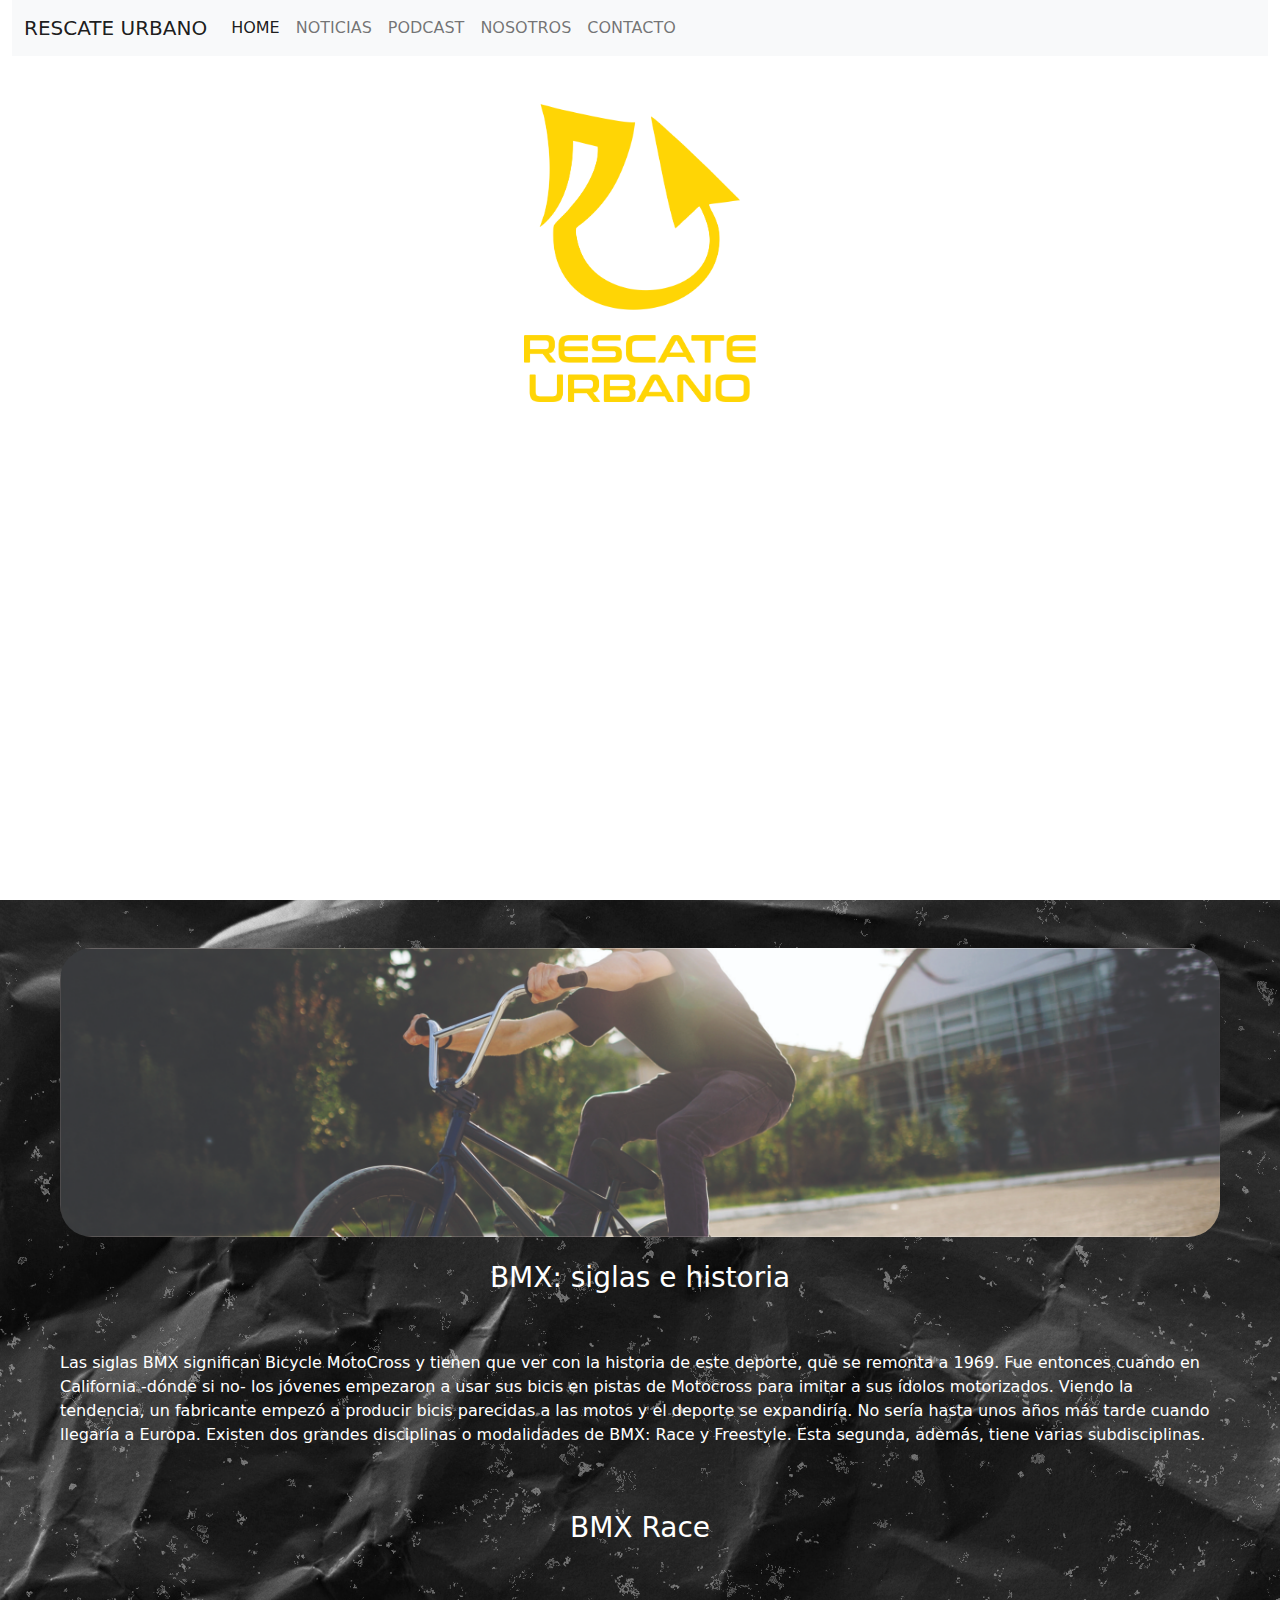
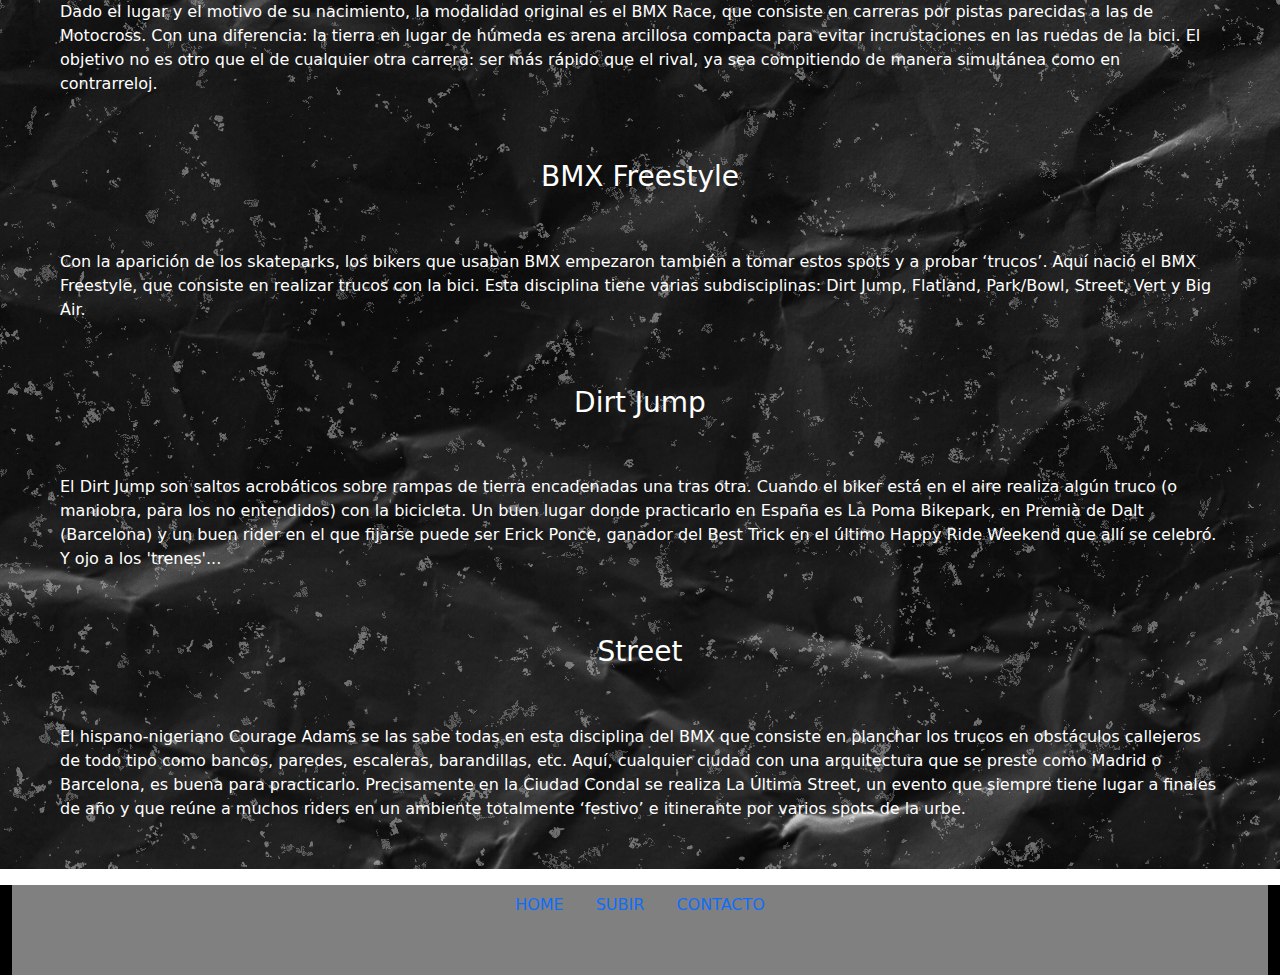
==== paginas/bikers.html @ bb86ea08 "nuevo proyecto bootstrap ivanissevich" ====
<!DOCTYPE html>
<html lang="en">
<head>
    <meta charset="UTF-8">
    <meta http-equiv="X-UA-Compatible" content="IE=edge">
    <meta name="viewport" content="width=device-width, initial-scale=1.0">
    <link rel="stylesheet" href="../cssgrid/bootstrap.min.css"> 
    <link rel="stylesheet" href="../cssgrid/style.css">
    <title>RESCATE URBANO</title>
</head>
<body>
    

    <header class="container-fluid header">

        <nav class="navbar navbar-expand-lg bg-light" id="nav">
            <div class="container-fluid">
              <a class="navbar-brand" href="#">RESCATE URBANO</a>
              <button class="navbar-toggler" type="button" data-bs-toggle="collapse" data-bs-target="#navbarNavAltMarkup" aria-controls="navbarNavAltMarkup" aria-expanded="false" aria-label="Toggle navigation">
                <span class="navbar-toggler-icon"></span>
              </button>
              <div class="collapse navbar-collapse" id="navbarNavAltMarkup">
                <div class="navbar-nav">
                    <a class="nav-link active" aria-current="page" href="../index.html">HOME</a>
                    <a class="nav-link" href="./noticias.html">NOTICIAS</a>
                    <a class="nav-link" href="./paginas/podcast.html">PODCAST</a>
                    <a class="nav-link" href="./paginas/nosotros.html">NOSOTROS</a>
                    <a class="nav-link" href="./paginas/contacto.html">CONTACTO</a>
                  </div>
              </div>
            </div>
          </nav>

          <section class="row">

            <div class="col 12 m-5">
                <img src="../imagenes/LOGO RESCATE URBANO.png" class="rounded mx-auto d-block w-200"alt="logo rescate urbano">
            </div>

          </section>

    </header>

    <main class="container-fluid main">

       <section class="row">
        <div class="col 12 m-5 mb-4 rounded">
            <img src="../imagenes/rider bmx 2.jpg" alt="" class="w-100 rounded-5">
        </div>
       </section>

       <div>
           <h3 class="text-center">BMX: siglas e historia</h3>
       </div>

       <p class="p-5">Las siglas BMX significan Bicycle MotoCross y tienen que ver con la historia de este deporte, que se remonta a 1969. Fue entonces cuando en California -dónde si no- los jóvenes empezaron a usar sus bicis en pistas de Motocross para imitar a sus ídolos motorizados. Viendo la tendencia, un fabricante empezó a producir bicis parecidas a las motos y el deporte se expandiría. No sería hasta unos años más tarde cuando llegaría a Europa.
        Existen dos grandes disciplinas o modalidades de BMX: Race y Freestyle. Esta segunda, además, tiene varias subdisciplinas.</p>

        <div>
            <h3 class="text-center">BMX Race</h3>
        </div>
 
        <p class="p-5">Dado el lugar y el motivo de su nacimiento, la modalidad original es el BMX Race, que consiste en carreras por pistas parecidas a las de Motocross. Con una diferencia: la tierra en lugar de húmeda es arena arcillosa compacta para evitar incrustaciones en las ruedas de la bici. El objetivo no es otro que el de cualquier otra carrera: ser más rápido que el rival, ya sea compitiendo de manera simultánea como en contrarreloj.</p>

        <div>
            <h3 class="text-center">BMX Freestyle</h3>
        </div>
 
        <p class="p-5">Con la aparición de los skateparks, los bikers que usaban BMX empezaron también a tomar estos spots y a probar ‘trucos’. Aquí nació el BMX Freestyle, que consiste en realizar trucos con la bici. Esta disciplina tiene varias subdisciplinas: Dirt Jump, Flatland, Park/Bowl, Street, Vert y Big Air.</p>

        <div>
            <h3 class="text-center">Dirt Jump</h3>
        </div>
 
        <p class="p-5">El Dirt Jump son saltos acrobáticos sobre rampas de tierra encadenadas una tras otra. Cuando el biker está en el aire realiza algún truco (o maniobra, para los no entendidos) con la bicicleta. Un buen lugar donde practicarlo en España es La Poma Bikepark, en Premià de Dalt (Barcelona) y un buen rider en el que fijarse puede ser Erick Ponce, ganador del Best Trick en el último Happy Ride Weekend que allí se celebró. Y ojo a los 'trenes'...</p>

        <div>
            <h3 class="text-center">Street</h3>
        </div>
 
        <p class="p-5">El hispano-nigeriano Courage Adams se las sabe todas en esta disciplina del BMX que consiste en planchar los trucos en obstáculos callejeros de todo tipo como bancos, paredes, escaleras, barandillas, etc. Aquí, cualquier ciudad con una arquitectura que se preste como Madrid o Barcelona, es buena para practicarlo. Precisamente en la Ciudad Condal se realiza La Última Street, un evento que siempre tiene lugar a finales de año y que reúne a muchos riders en un ambiente totalmente ‘festivo’ e itinerante por varios spots de la urbe.</p>

    </main> 

    <footer class="container-fluid footer">

        <ul class="nav justify-content-center">
            <li class="nav-item">
              <a class="nav-link active" aria-current="page" href="../index.html">HOME</a>
            </li>
            <li class="nav-item">
              <a class="nav-link" href="./bikers.html#nav">SUBIR</a>
            </li>
            <li class="nav-item">
                <a class="nav-link" href="./contacto.html">CONTACTO</a>
            </li>
          </ul>

    </footer>
    
    <script src="./js/bootstrap.js"></script>

</body>
---- cssgrid/style.css ----
*{
    margin: 0;
    padding: 0;
    box-sizing: border-box;
}

.header {
    background-image: url(../imagenes/black-room.jpg);
    height:100vh;
}

header div h1 {
    color: white;
    font-size: 3rem;
}


.nav {
    background-color: gray;
    height: 10vh;
}

.main {
    background-image: url(../imagenes/papel\ textura.jpg);
    height: 100%;
}

main div h2 {
    color: white;
}

main div h3 {
    color: white;
}

main p {
    color: white;
}

section div img {
    width: 20%;
    height: auto;
}

.footer {
    background-color: black;
    height: 10vh;
}
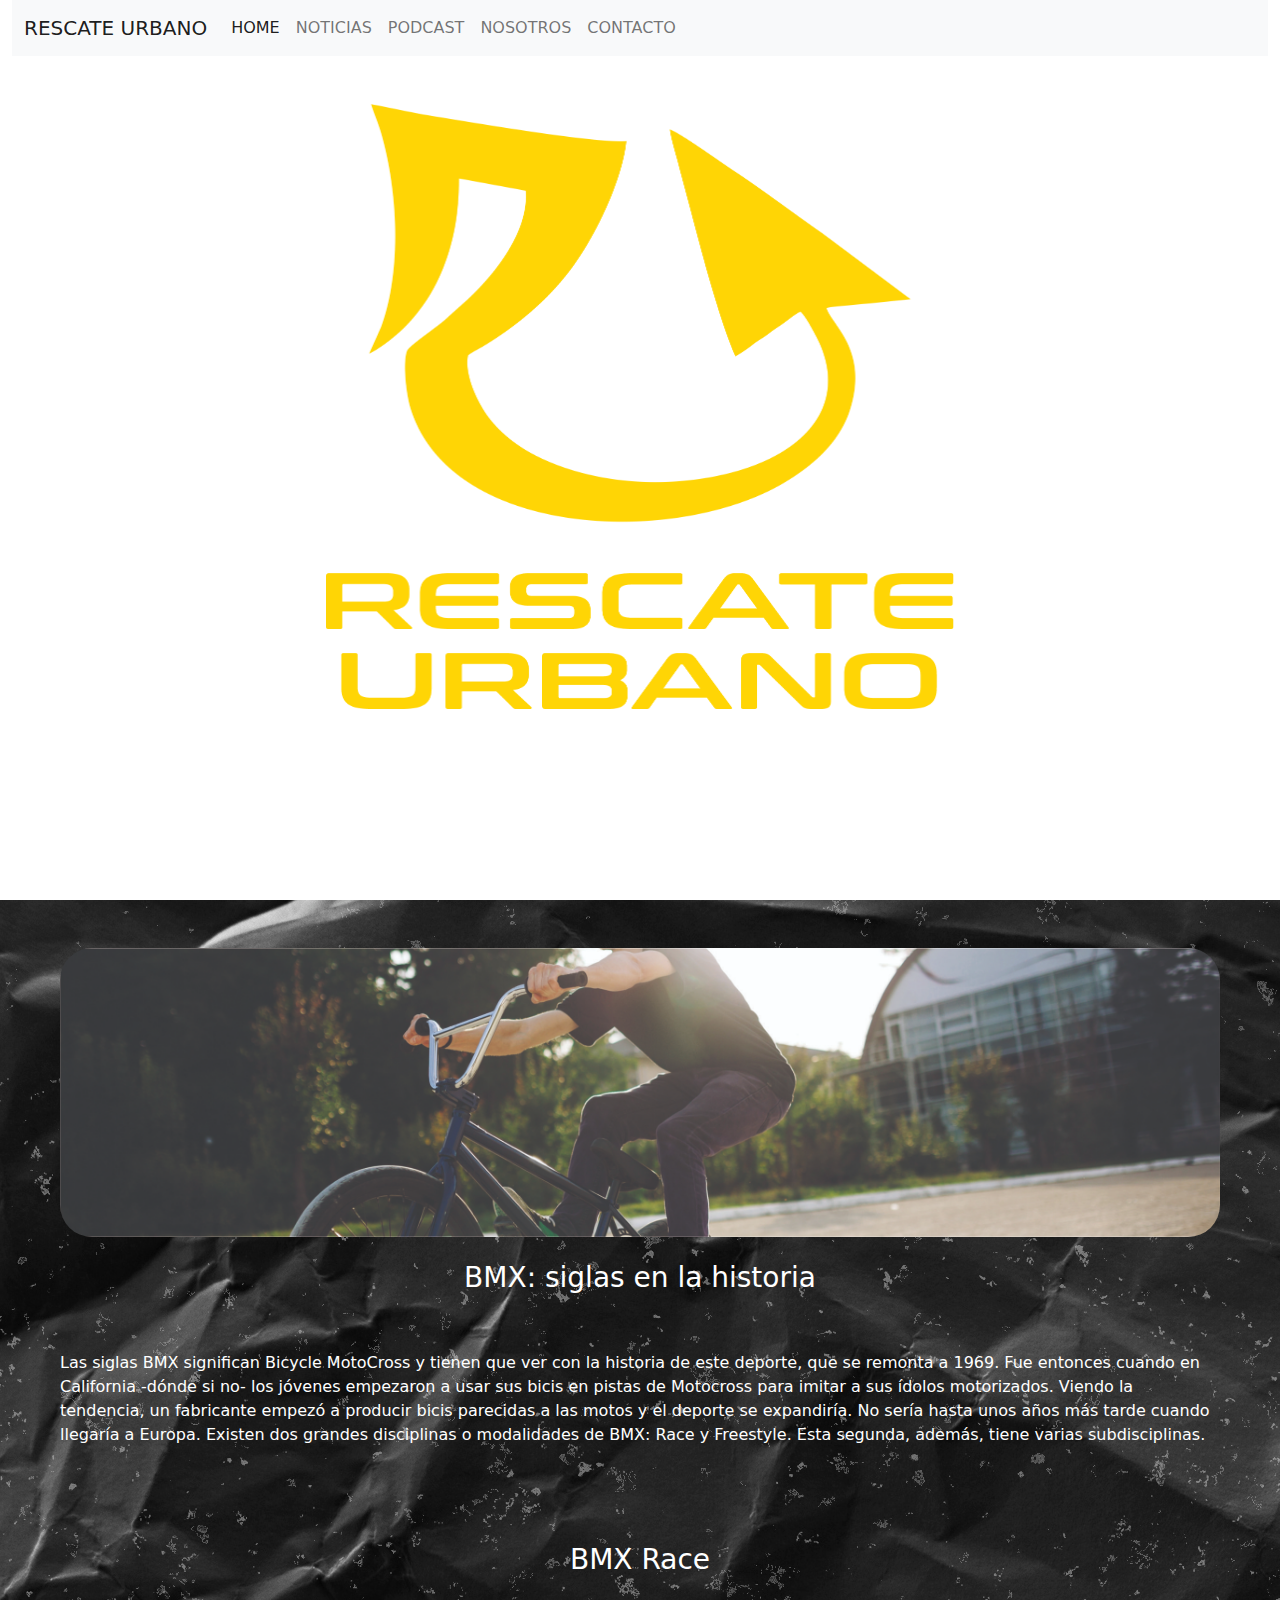
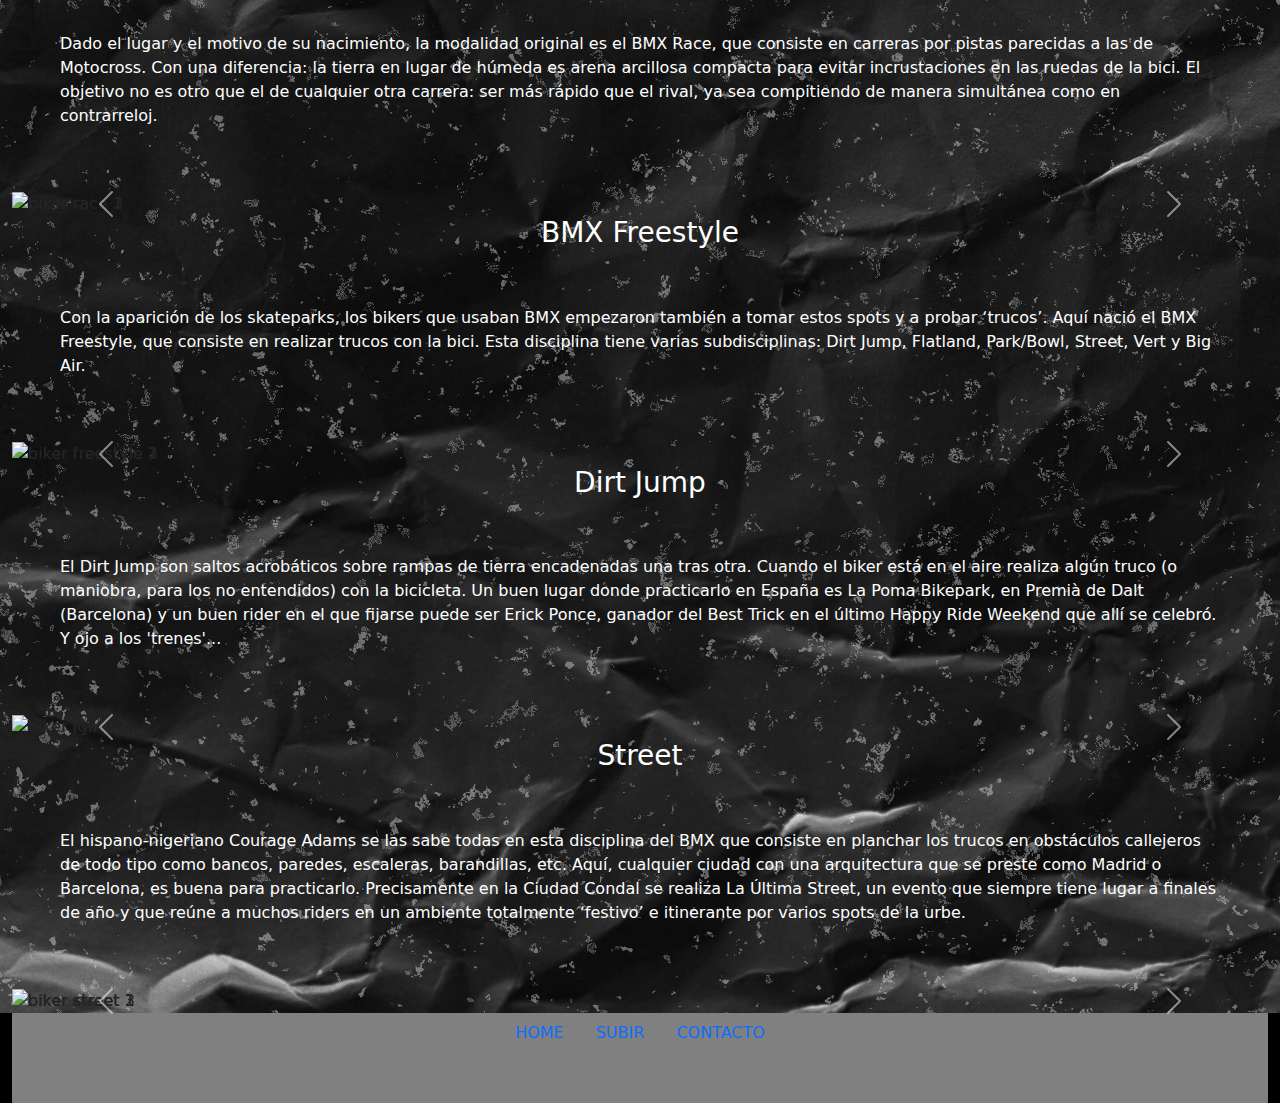
==== commit 99bde449: "realice cambios generales en mi proyecto" ====
--- a/paginas/bikers.html
+++ b/paginas/bikers.html
@@ -33,8 +33,8 @@
 
           <section class="row">
 
-            <div class="col 12 m-5">
-                <img src="../imagenes/LOGO RESCATE URBANO.png" class="rounded mx-auto d-block w-200"alt="logo rescate urbano">
+            <div class="col 12 d-flex justify-content-center mt-5">
+              <img src="../imagenes/LOGO RESCATE URBANO.png" alt="biker" class="w-50 h-75 rounded-5">
             </div>
 
           </section>
@@ -50,17 +50,40 @@
        </section>
 
        <div>
-           <h3 class="text-center">BMX: siglas e historia</h3>
+           <h3 class="text-center">BMX: siglas en la historia</h3>
        </div>
 
        <p class="p-5">Las siglas BMX significan Bicycle MotoCross y tienen que ver con la historia de este deporte, que se remonta a 1969. Fue entonces cuando en California -dónde si no- los jóvenes empezaron a usar sus bicis en pistas de Motocross para imitar a sus ídolos motorizados. Viendo la tendencia, un fabricante empezó a producir bicis parecidas a las motos y el deporte se expandiría. No sería hasta unos años más tarde cuando llegaría a Europa.
         Existen dos grandes disciplinas o modalidades de BMX: Race y Freestyle. Esta segunda, además, tiene varias subdisciplinas.</p>
 
-        <div>
+        <div class="mt-5">
             <h3 class="text-center">BMX Race</h3>
         </div>
  
         <p class="p-5">Dado el lugar y el motivo de su nacimiento, la modalidad original es el BMX Race, que consiste en carreras por pistas parecidas a las de Motocross. Con una diferencia: la tierra en lugar de húmeda es arena arcillosa compacta para evitar incrustaciones en las ruedas de la bici. El objetivo no es otro que el de cualquier otra carrera: ser más rápido que el rival, ya sea compitiendo de manera simultánea como en contrarreloj.</p>
+
+        
+        <div id="carouselExampleControls" class="carousel slide" data-bs-ride="carousel">
+          <div class="carousel-inner">
+            <div class="carousel-item active">
+              <img src="../imagenes/bmx-racing-1.jpg" class="d-block w-100" alt="biker race 1">
+            </div>
+            <div class="carousel-item active">
+              <img src="../imagenes/bmx-racing-2.jpg" class="d-block w-100" alt="biker race 2">
+            </div>
+            <div class="carousel-item active">
+              <img src="../imagenes/bmx-racing-3.jpg" class="d-block w-100 h-100" alt="biker race 3">
+            </div>
+          </div>
+          <button class="carousel-control-prev" type="button" data-bs-target="#carouselExampleControls" data-bs-slide="prev">
+            <span class="carousel-control-prev-icon" aria-hidden="true"></span>
+            <span class="visually-hidden">Previous</span>
+          </button>
+          <button class="carousel-control-next" type="button" data-bs-target="#carouselExampleControls" data-bs-slide="next">
+            <span class="carousel-control-next-icon" aria-hidden="true"></span>
+            <span class="visually-hidden">Next</span>
+          </button>
+        </div>
 
         <div>
             <h3 class="text-center">BMX Freestyle</h3>
@@ -68,17 +91,83 @@
  
         <p class="p-5">Con la aparición de los skateparks, los bikers que usaban BMX empezaron también a tomar estos spots y a probar ‘trucos’. Aquí nació el BMX Freestyle, que consiste en realizar trucos con la bici. Esta disciplina tiene varias subdisciplinas: Dirt Jump, Flatland, Park/Bowl, Street, Vert y Big Air.</p>
 
+        <div id="carouselExampleControls" class="carousel slide" data-bs-ride="carousel">
+          <div class="carousel-inner">
+            <div class="carousel-item active">
+              <img src="../imagenes/bmx freestyle 1.jpg" class="d-block w-100" alt="biker freestyle 1">
+            </div>
+            <div class="carousel-item active">
+              <img src="../imagenes/bmx freestyle 2.jpg" class="d-block w-100" alt="biker freestyle 2">
+            </div>
+            <div class="carousel-item active">
+              <img src="../imagenes/bmx freestyle 3.jpg" class="d-block w-100" alt="biker freestyle 3">
+            </div>
+          </div>
+          <button class="carousel-control-prev" type="button" data-bs-target="#carouselExampleControls" data-bs-slide="prev">
+            <span class="carousel-control-prev-icon" aria-hidden="true"></span>
+            <span class="visually-hidden">Previous</span>
+          </button>
+          <button class="carousel-control-next" type="button" data-bs-target="#carouselExampleControls" data-bs-slide="next">
+            <span class="carousel-control-next-icon" aria-hidden="true"></span>
+            <span class="visually-hidden">Next</span>
+          </button>
+        </div>
+
         <div>
             <h3 class="text-center">Dirt Jump</h3>
         </div>
  
         <p class="p-5">El Dirt Jump son saltos acrobáticos sobre rampas de tierra encadenadas una tras otra. Cuando el biker está en el aire realiza algún truco (o maniobra, para los no entendidos) con la bicicleta. Un buen lugar donde practicarlo en España es La Poma Bikepark, en Premià de Dalt (Barcelona) y un buen rider en el que fijarse puede ser Erick Ponce, ganador del Best Trick en el último Happy Ride Weekend que allí se celebró. Y ojo a los 'trenes'...</p>
 
+        <div id="carouselExampleControls" class="carousel slide" data-bs-ride="carousel">
+          <div class="carousel-inner">
+            <div class="carousel-item active">
+              <img src="../imagenes/dirt jump 1.jpg" class="d-block w-100" alt="biker jump 1">
+            </div>
+            <div class="carousel-item active">
+              <img src="../imagenes/dirt jump 2.jpg" class="d-block w-100" alt="biker jump 2">
+            </div>
+            <div class="carousel-item active">
+              <img src="../imagenes/dirt jump 3.jpg" class="d-block w-100" alt="biker jump 3">
+            </div>
+          </div>
+          <button class="carousel-control-prev" type="button" data-bs-target="#carouselExampleControls" data-bs-slide="prev">
+            <span class="carousel-control-prev-icon" aria-hidden="true"></span>
+            <span class="visually-hidden">Previous</span>
+          </button>
+          <button class="carousel-control-next" type="button" data-bs-target="#carouselExampleControls" data-bs-slide="next">
+            <span class="carousel-control-next-icon" aria-hidden="true"></span>
+            <span class="visually-hidden">Next</span>
+          </button>
+        </div>
+
         <div>
             <h3 class="text-center">Street</h3>
         </div>
  
         <p class="p-5">El hispano-nigeriano Courage Adams se las sabe todas en esta disciplina del BMX que consiste en planchar los trucos en obstáculos callejeros de todo tipo como bancos, paredes, escaleras, barandillas, etc. Aquí, cualquier ciudad con una arquitectura que se preste como Madrid o Barcelona, es buena para practicarlo. Precisamente en la Ciudad Condal se realiza La Última Street, un evento que siempre tiene lugar a finales de año y que reúne a muchos riders en un ambiente totalmente ‘festivo’ e itinerante por varios spots de la urbe.</p>
+
+        <div id="carouselExampleControls" class="carousel slide" data-bs-ride="carousel">
+          <div class="carousel-inner">
+            <div class="carousel-item active">
+              <img src="../imagenes/bmx street 1.jpg" class="d-block w-100" alt="biker street 1">
+            </div>
+            <div class="carousel-item active">
+              <img src="../imagenes/bmx street 2.jpg" class="d-block w-100" alt="biker street 2">
+            </div>
+            <div class="carousel-item active">
+              <img src="../imagenes/bmx street 3.jpg" class="d-block w-100" alt="biker street 3">
+            </div>
+          </div>
+          <button class="carousel-control-prev" type="button" data-bs-target="#carouselExampleControls" data-bs-slide="prev">
+            <span class="carousel-control-prev-icon" aria-hidden="true"></span>
+            <span class="visually-hidden">Previous</span>
+          </button>
+          <button class="carousel-control-next" type="button" data-bs-target="#carouselExampleControls" data-bs-slide="next">
+            <span class="carousel-control-next-icon" aria-hidden="true"></span>
+            <span class="visually-hidden">Next</span>
+          </button>
+        </div>
 
     </main> 
 
@@ -98,6 +187,6 @@
 
     </footer>
     
-    <script src="./js/bootstrap.js"></script>
+    <script src="../js/bootstrap.js"></script>
 
 </body>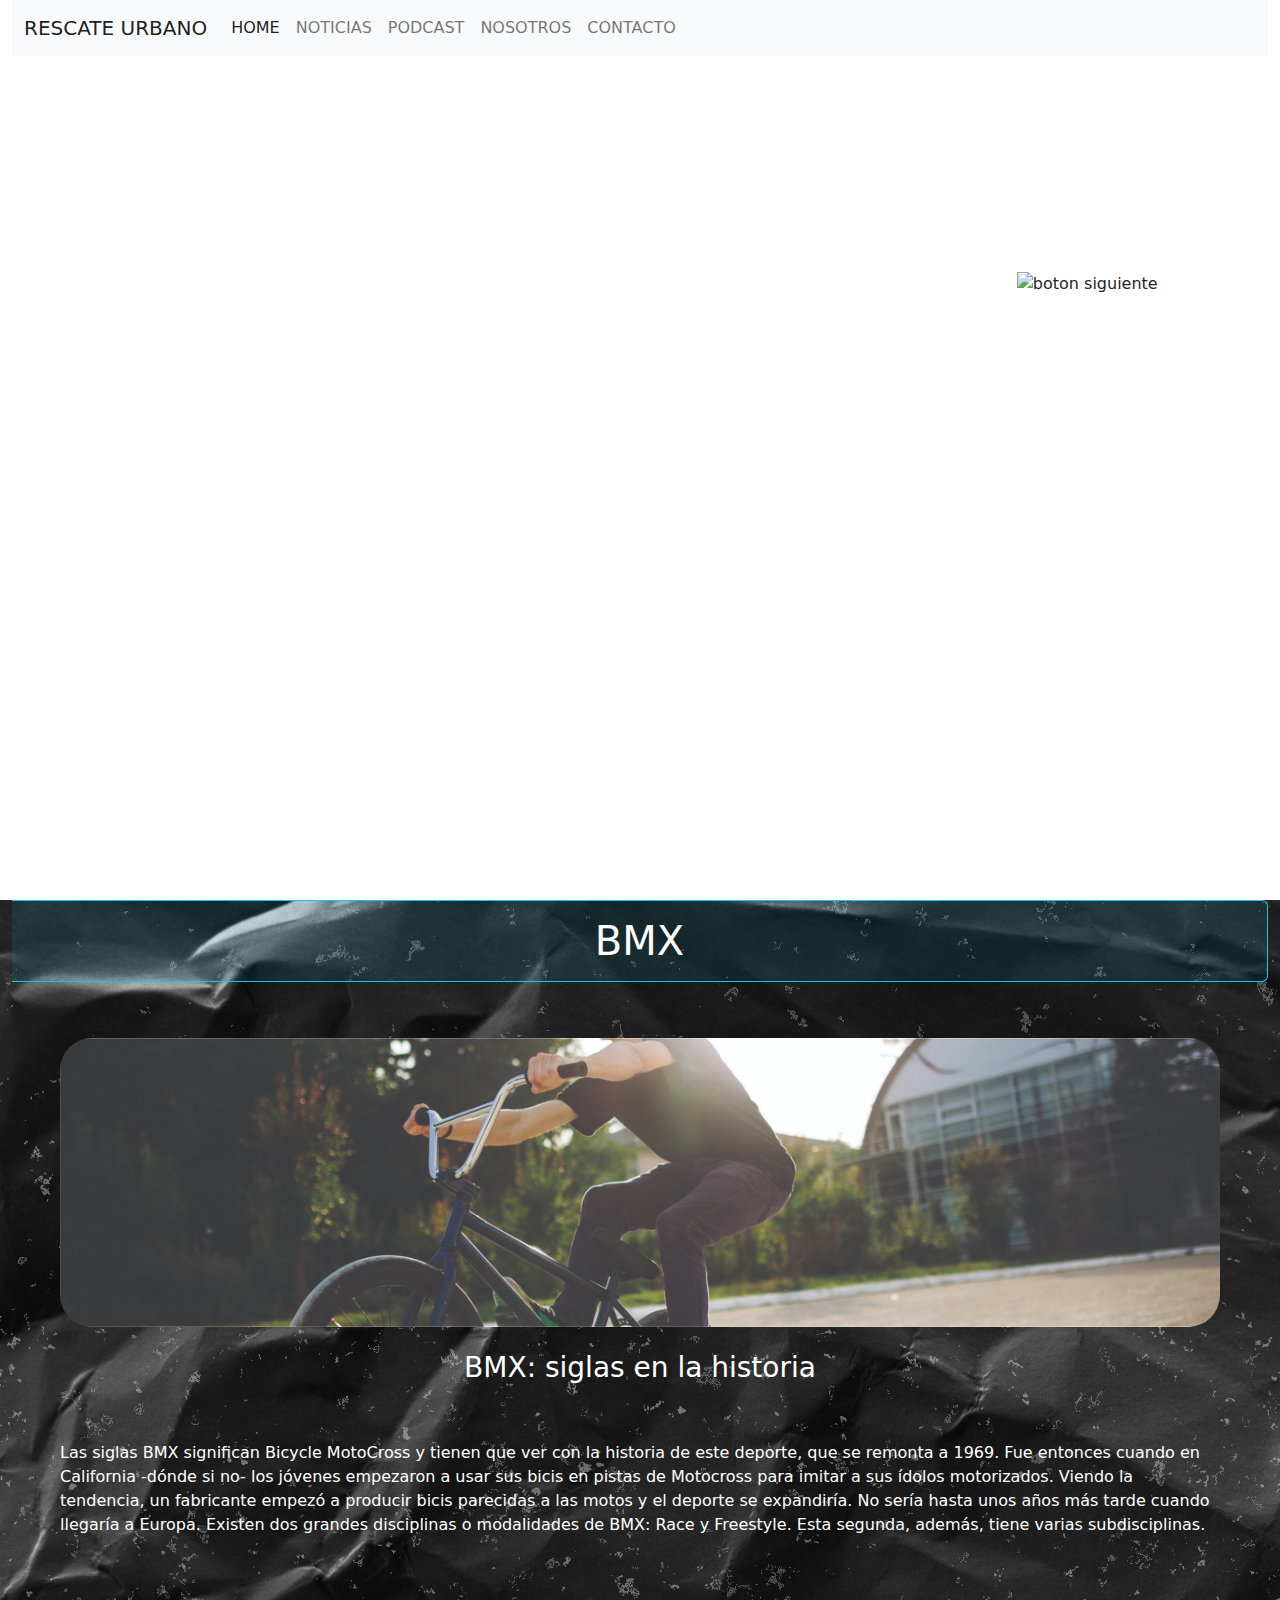
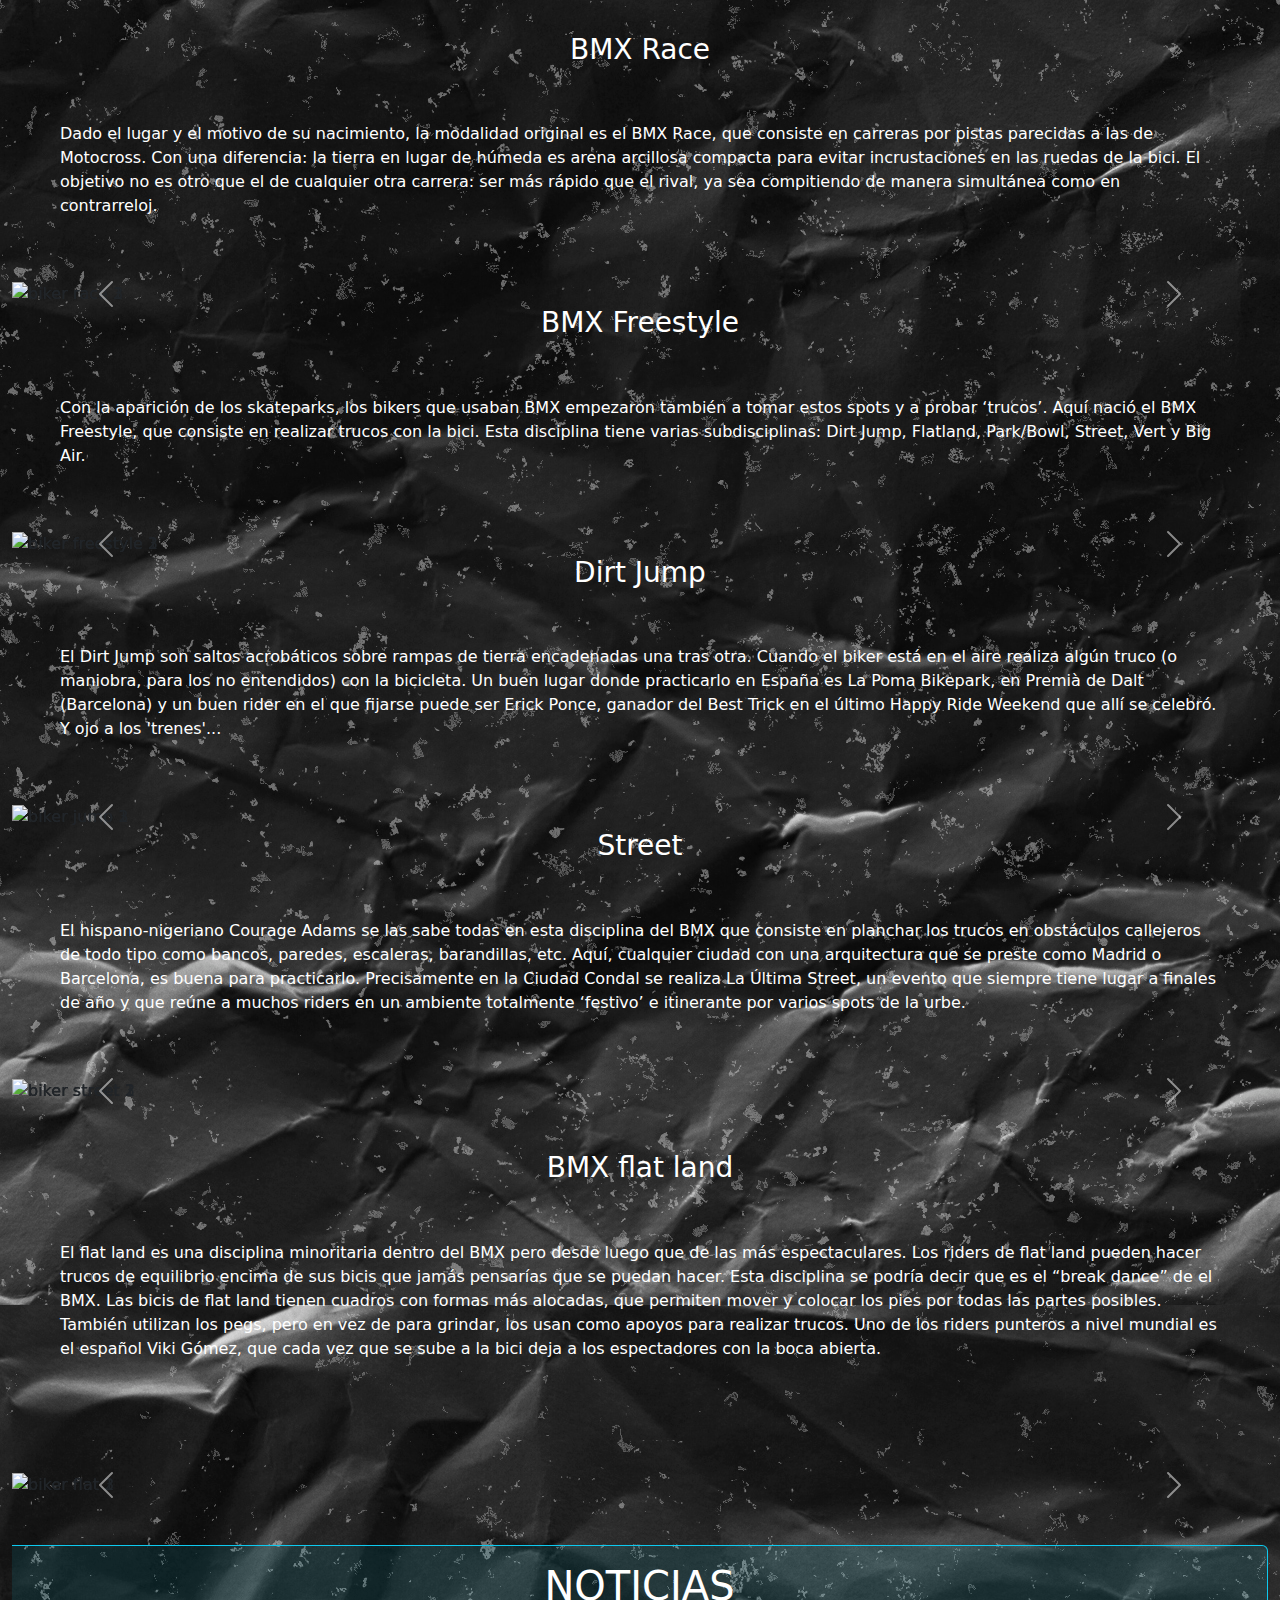
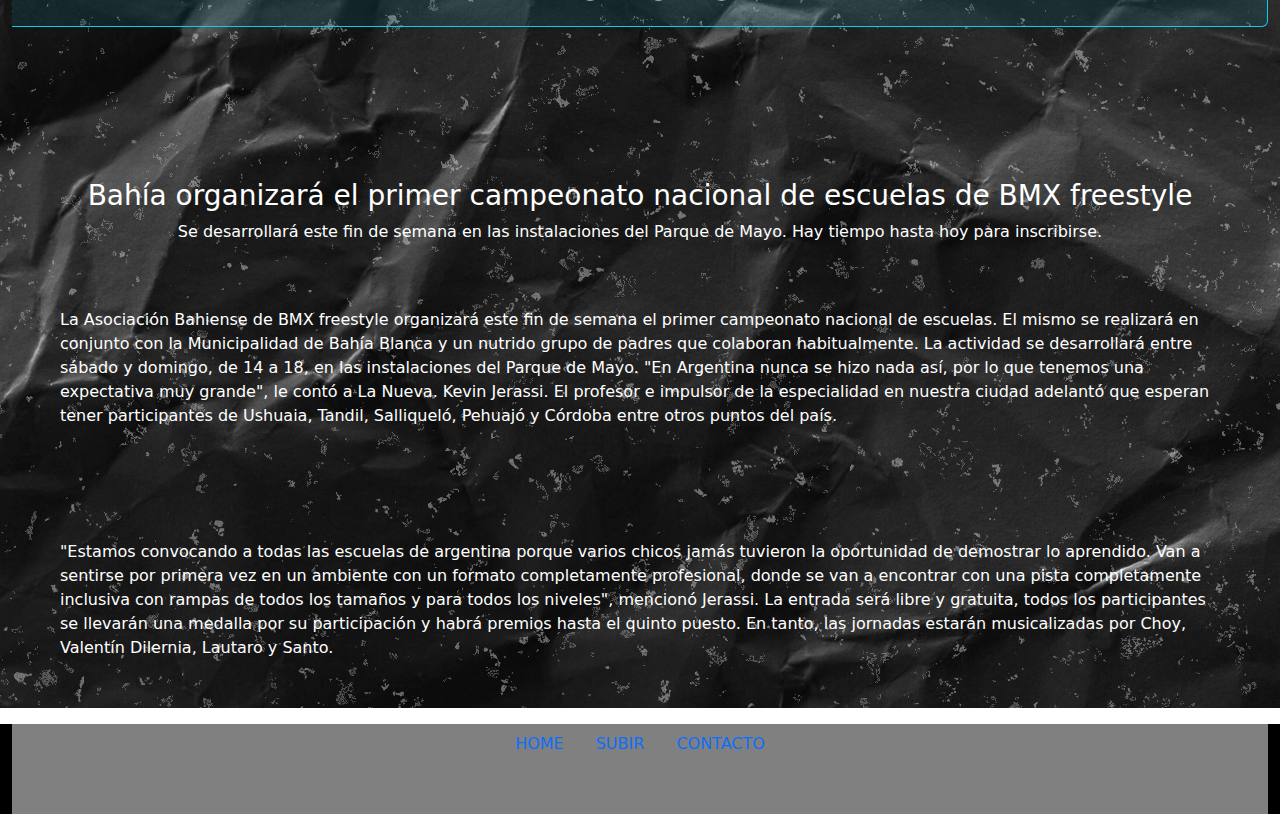
==== commit 069c79dc: "avance de proyecto con bootstrap" ====
--- a/paginas/bikers.html
+++ b/paginas/bikers.html
@@ -31,21 +31,31 @@
             </div>
           </nav>
 
+          <section class="row mt-5">
+
+            <div class="col 12 d-flex justify-content-center mt-5">
+              <img src="../imagenes/bikers.png" alt="biker" class="w-100 h-75 rounded-5 p-5">
+            </div>
+
+          </section>
+
           <section class="row">
-
-            <div class="col 12 d-flex justify-content-center mt-5">
-              <img src="../imagenes/LOGO RESCATE URBANO.png" alt="biker" class="w-50 h-75 rounded-5">
-            </div>
-
+            <div class="col 12 d-flex justify-content-end">
+              <img src="../imagenes/flecha siguiente.png" alt="boton siguiente" class="pid="flecha">
+            </div>
           </section>
 
+         
+
     </header>
 
     <main class="container-fluid main">
 
-       <section class="row">
+      <h1 class="text-center py-3 w-100 text-center bg-info bg-opacity-10 border border-info border-start-0 rounded-end">BMX</h1>
+
+      <section class="row">
         <div class="col 12 m-5 mb-4 rounded">
-            <img src="../imagenes/rider bmx 2.jpg" alt="" class="w-100 rounded-5">
+            <img src="../imagenes/rider bmx 2.jpg" alt="" class="w-100 rounded-5" id="tarjeta">
         </div>
        </section>
 
@@ -128,7 +138,7 @@
               <img src="../imagenes/dirt jump 2.jpg" class="d-block w-100" alt="biker jump 2">
             </div>
             <div class="carousel-item active">
-              <img src="../imagenes/dirt jump 3.jpg" class="d-block w-100" alt="biker jump 3">
+              <img src="../imagenes/dirt jump 3.jpg.jpg" class="d-block w-100" alt="biker jump 3">
             </div>
           </div>
           <button class="carousel-control-prev" type="button" data-bs-target="#carouselExampleControls" data-bs-slide="prev">
@@ -147,7 +157,7 @@
  
         <p class="p-5">El hispano-nigeriano Courage Adams se las sabe todas en esta disciplina del BMX que consiste en planchar los trucos en obstáculos callejeros de todo tipo como bancos, paredes, escaleras, barandillas, etc. Aquí, cualquier ciudad con una arquitectura que se preste como Madrid o Barcelona, es buena para practicarlo. Precisamente en la Ciudad Condal se realiza La Última Street, un evento que siempre tiene lugar a finales de año y que reúne a muchos riders en un ambiente totalmente ‘festivo’ e itinerante por varios spots de la urbe.</p>
 
-        <div id="carouselExampleControls" class="carousel slide" data-bs-ride="carousel">
+        <div id="carouselExampleControls" class="carousel slide mb-5" data-bs-ride="carousel">
           <div class="carousel-inner">
             <div class="carousel-item active">
               <img src="../imagenes/bmx street 1.jpg" class="d-block w-100" alt="biker street 1">
@@ -168,6 +178,67 @@
             <span class="visually-hidden">Next</span>
           </button>
         </div>
+
+        <div>
+          <h3 class="text-center">BMX flat land</h3>
+      </div>
+
+      <p class="p-5">El flat land es una disciplina minoritaria dentro del BMX pero desde luego que de las más espectaculares. Los riders de flat land pueden hacer trucos de equilibrio encima de sus bicis que jamás pensarías que se puedan hacer. Esta disciplina se podría decir que es el “break dance” de el BMX.
+
+        Las bicis de flat land tienen cuadros con formas más alocadas, que permiten mover y colocar los pies por todas las partes posibles. También utilizan los pegs, pero en vez de para grindar, los usan como apoyos para realizar trucos.
+        
+        Uno de los riders punteros a nivel mundial es el español Viki Gómez, que cada vez que se sube a la bici deja a los espectadores con la boca abierta.</p>
+
+      <div id="carouselExampleControls" class="carousel slide py-5" data-bs-ride="carousel">
+        <div class="carousel-inner">
+          <div class="carousel-item active">
+            <img src="../imagenes/flat land 1.jpeg" class="d-block w-100" alt="biker flat 1">
+          </div>
+          <div class="carousel-item active">
+            <img src="../imagenes/flat land 2.jpeg" class="d-block w-100" alt="biker flat 2">
+          </div>
+          <div class="carousel-item active">
+            <img src="../imagenes/flat land 3.jpg" class="d-block w-100" alt="biker flat 3">
+          </div>
+        </div>
+        <button class="carousel-control-prev" type="button" data-bs-target="#carouselExampleControls" data-bs-slide="prev">
+          <span class="carousel-control-prev-icon" aria-hidden="true"></span>
+          <span class="visually-hidden">Previous</span>
+        </button>
+        <button class="carousel-control-next" type="button" data-bs-target="#carouselExampleControls" data-bs-slide="next">
+          <span class="carousel-control-next-icon" aria-hidden="true"></span>
+          <span class="visually-hidden">Next</span>
+        </button>
+      </div>
+
+      <h1 class="text-center p-3 w-100 text-center bg-info bg-opacity-10 border border-info border-start-0 rounded-end">NOTICIAS</h1>
+
+      <section class="row">
+        <div class="col 12 m-5 mb-4 rounded">
+            <img src="../imagenes/bmx noticias.jpg" alt="" class="w-100 rounded-5" id="tarjeta">
+        </div>
+       </section>
+
+      <h3 class="text-center pt-5" id="bmxnoticias">Bahía organizará el primer campeonato nacional de escuelas de BMX freestyle</h3>
+      <p class="text-center">Se desarrollará este fin de semana en las instalaciones del Parque de Mayo. Hay tiempo hasta hoy para inscribirse.</p>
+
+      
+      <p class="p-5">La Asociación Bahiense de BMX freestyle organizará este fin de semana el primer campeonato nacional de escuelas.
+
+      El mismo se realizará en conjunto con la Municipalidad de Bahía Blanca y un nutrido grupo de padres que colaboran habitualmente.
+     
+      La actividad se desarrollará entre sábado y domingo, de 14 a 18, en las instalaciones del Parque de Mayo.
+     
+      "En Argentina nunca se hizo nada así, por lo que tenemos una expectativa muy grande", le contó a La Nueva. Kevin Jerassi.
+     
+      El profesor e impulsor de la especialidad en nuestra ciudad adelantó que esperan tener participantes de Ushuaia, Tandil, Salliqueló, Pehuajó y Córdoba entre otros puntos del país.</p>
+      <p class="p-5">"Estamos convocando a todas las escuelas de argentina porque varios chicos jamás tuvieron la oportunidad de demostrar lo aprendido. Van a sentirse por primera vez en un ambiente con un formato completamente profesional, donde se van a encontrar con una pista completamente inclusiva con rampas de todos los tamaños y para todos los niveles", mencionó Jerassi.
+
+        La entrada será libre y gratuita, todos los participantes se llevarán una medalla por su participación y habrá premios hasta el quinto puesto.
+     
+        En tanto, las jornadas estarán musicalizadas por Choy, Valentín Dilernia, Lautaro y Santo.</p>
+
+       
 
     </main> 
 
--- a/cssgrid/style.css
+++ b/cssgrid/style.css
@@ -14,6 +14,13 @@
     font-size: 3rem;
 }
 
+header section #flecha {
+    width: 10%;
+    height: auto;
+    margin-left: auto;
+    position: fixed;
+}
+
 
 .nav {
     background-color: gray;
@@ -22,15 +29,27 @@
 
 .main {
     background-image: url(../imagenes/papel\ textura.jpg);
-    height: 100%;
+    height: auto;
 }
-
-main div h2 {
+main h1 {
     color: white;
 }
 
-main div h3 {
+main h2 {
     color: white;
+}
+
+main h3 {
+    color: white;
+}
+
+main h4 {
+    color: white;
+}
+
+main ul li {
+    color: white;
+    font-family: 'Franklin Gothic Medium', 'Arial Narrow', Arial, sans-serif;
 }
 
 main p {
@@ -42,6 +61,11 @@
     height: auto;
 }
 
+section div #tarjeta:hover {
+    transform: scale(1.1);
+    box-shadow: 0px 9px 28px 3px rgb(0, 0, 0);
+}
+
 .footer {
     background-color: black;
     height: 10vh;
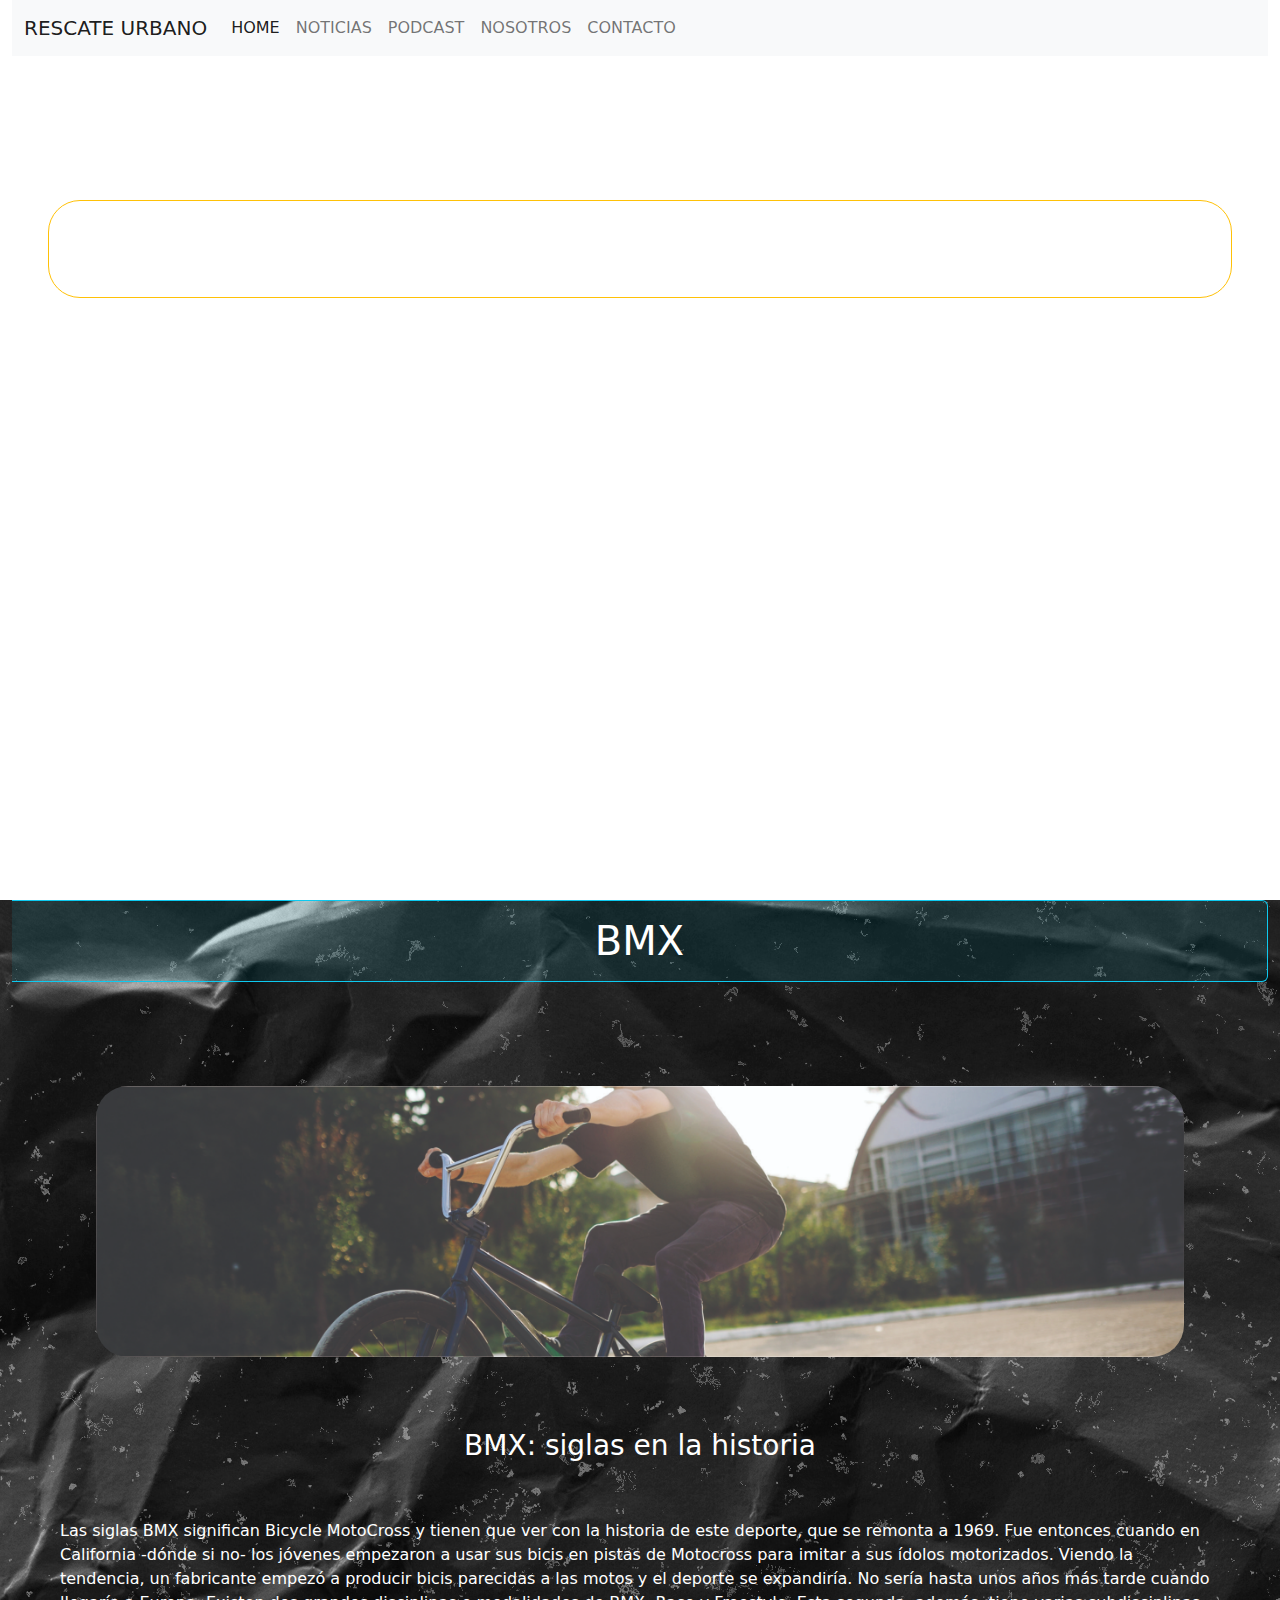
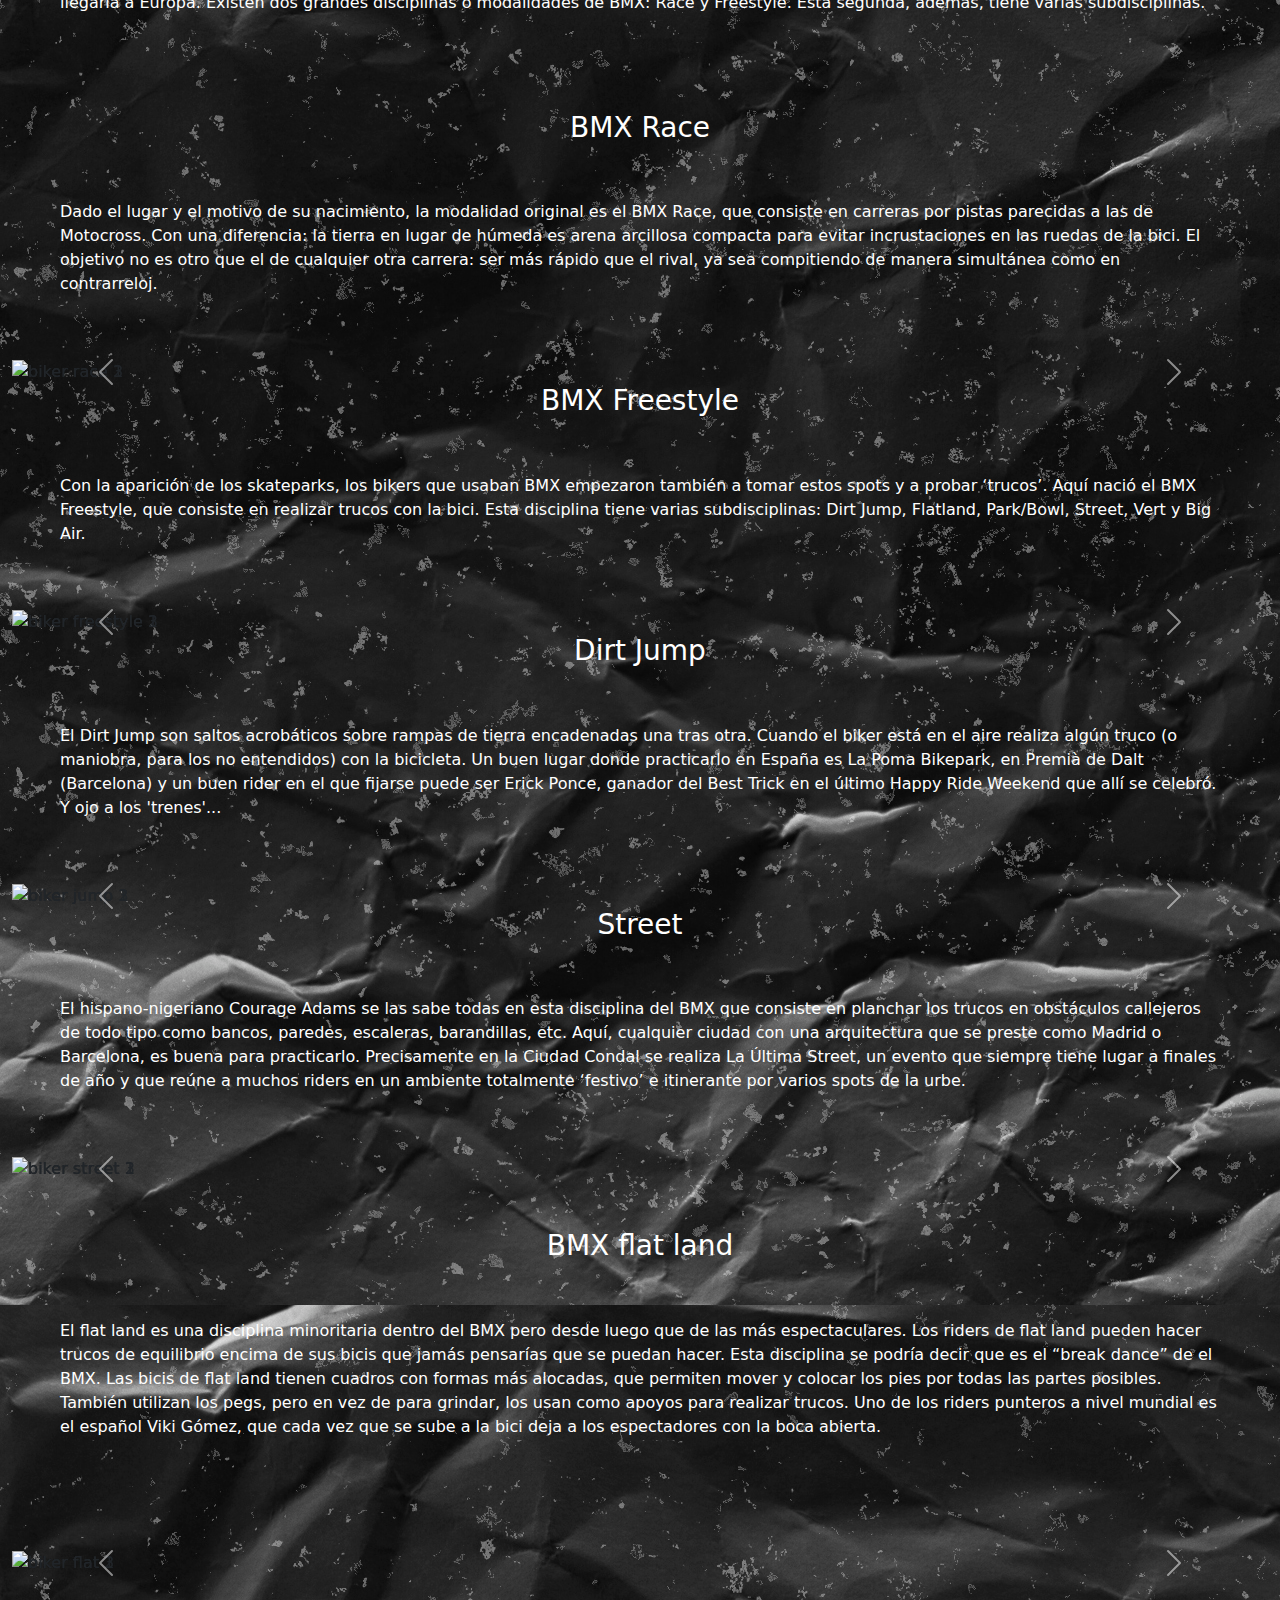
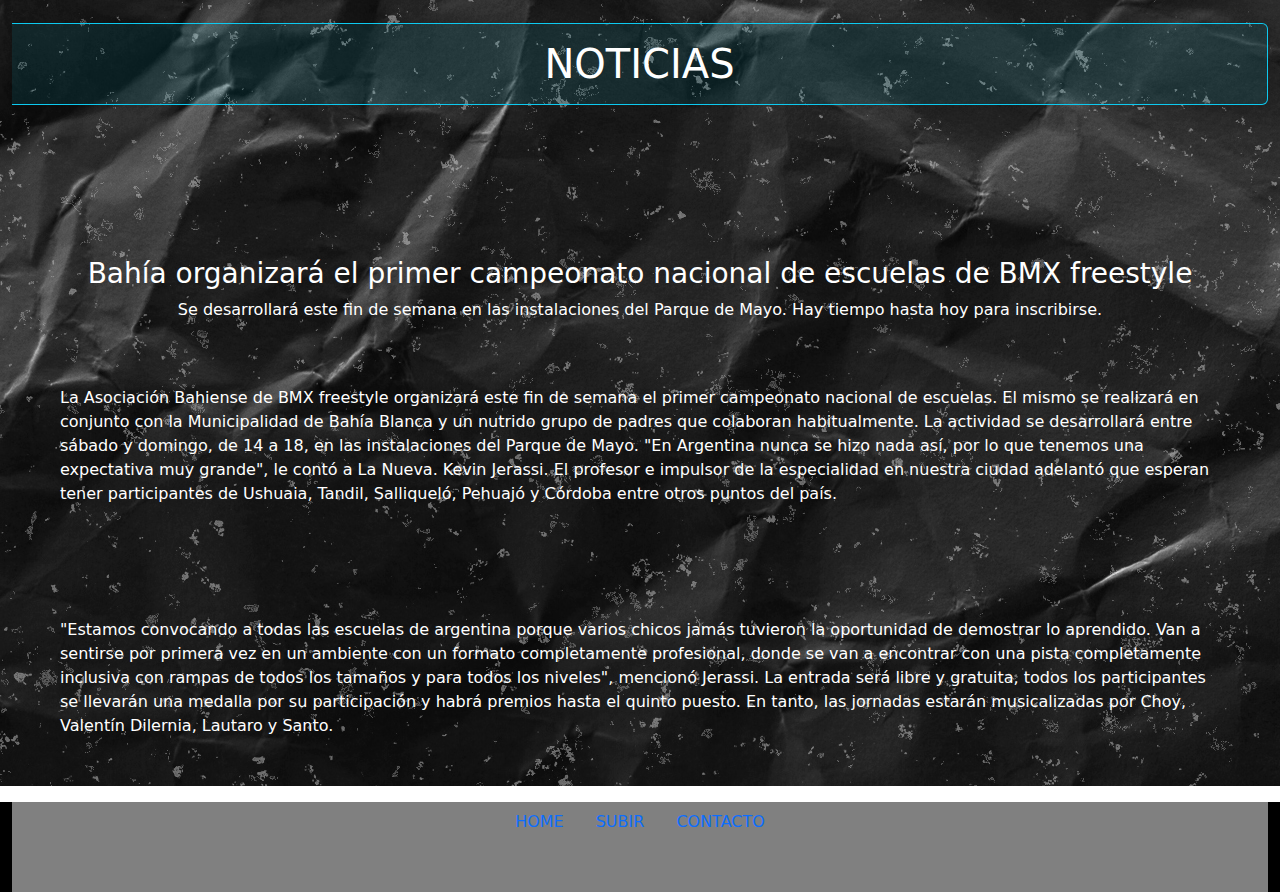
==== commit 7e7941e6: "realizando segunda pre entrega" ====
--- a/paginas/bikers.html
+++ b/paginas/bikers.html
@@ -23,9 +23,9 @@
                 <div class="navbar-nav">
                     <a class="nav-link active" aria-current="page" href="../index.html">HOME</a>
                     <a class="nav-link" href="./noticias.html">NOTICIAS</a>
-                    <a class="nav-link" href="./paginas/podcast.html">PODCAST</a>
-                    <a class="nav-link" href="./paginas/nosotros.html">NOSOTROS</a>
-                    <a class="nav-link" href="./paginas/contacto.html">CONTACTO</a>
+                    <a class="nav-link" href="./podcast.html">PODCAST</a>
+                    <a class="nav-link" href="./nosotros.html">NOSOTROS</a>
+                    <a class="nav-link" href="./contacto.html">CONTACTO</a>
                   </div>
               </div>
             </div>
@@ -33,18 +33,12 @@
 
           <section class="row mt-5">
 
-            <div class="col 12 d-flex justify-content-center mt-5">
-              <img src="../imagenes/bikers.png" alt="biker" class="w-100 h-75 rounded-5 p-5">
+            <div class="col 12 d-flex justify-content-center mt-5 p-5">
+              <img src="../imagenes/bikers.png" alt="biker" class="w-100 h-75 5 p-5 rounded-5 p-5 border border-warning">
             </div>
 
           </section>
 
-          <section class="row">
-            <div class="col 12 d-flex justify-content-end">
-              <img src="../imagenes/flecha siguiente.png" alt="boton siguiente" class="pid="flecha">
-            </div>
-          </section>
-
          
 
     </header>
@@ -54,10 +48,10 @@
       <h1 class="text-center py-3 w-100 text-center bg-info bg-opacity-10 border border-info border-start-0 rounded-end">BMX</h1>
 
       <section class="row">
-        <div class="col 12 m-5 mb-4 rounded">
+        <div class="col 12 m-5 mb-4 rounded p-5">
             <img src="../imagenes/rider bmx 2.jpg" alt="" class="w-100 rounded-5" id="tarjeta">
         </div>
-       </section>
+      </section>
 
        <div>
            <h3 class="text-center">BMX: siglas en la historia</h3>
--- a/cssgrid/style.css
+++ b/cssgrid/style.css
@@ -14,11 +14,34 @@
     font-size: 3rem;
 }
 
-header section #flecha {
-    width: 10%;
-    height: auto;
-    margin-left: auto;
-    position: fixed;
+header #logo {
+    position: relative;
+    z-index: 2;
+}
+
+header {
+    min-height: 100vh;
+    position: relative;
+}
+
+header video {
+    position: absolute;
+    top: 0;
+    left: 0;
+    width: 100%;
+    height: 100%;
+    object-fit: cover;
+}
+
+.capa {
+    position: absolute;
+    top: 0;
+    left: 0;
+    width: 100%;
+    height: 100%;
+    background-color: #1c1c1d;
+    opacity: 0.5;
+    mix-blend-mode: overlay;
 }
 
 
@@ -56,6 +79,10 @@
     color: white;
 }
 
+main #formulario label {
+    color: white;
+}
+
 section div img {
     width: 20%;
     height: auto;
@@ -69,4 +96,9 @@
 .footer {
     background-color: black;
     height: 10vh;
+}
+
+.a {
+    text-decoration: none;
+    color: black;
 }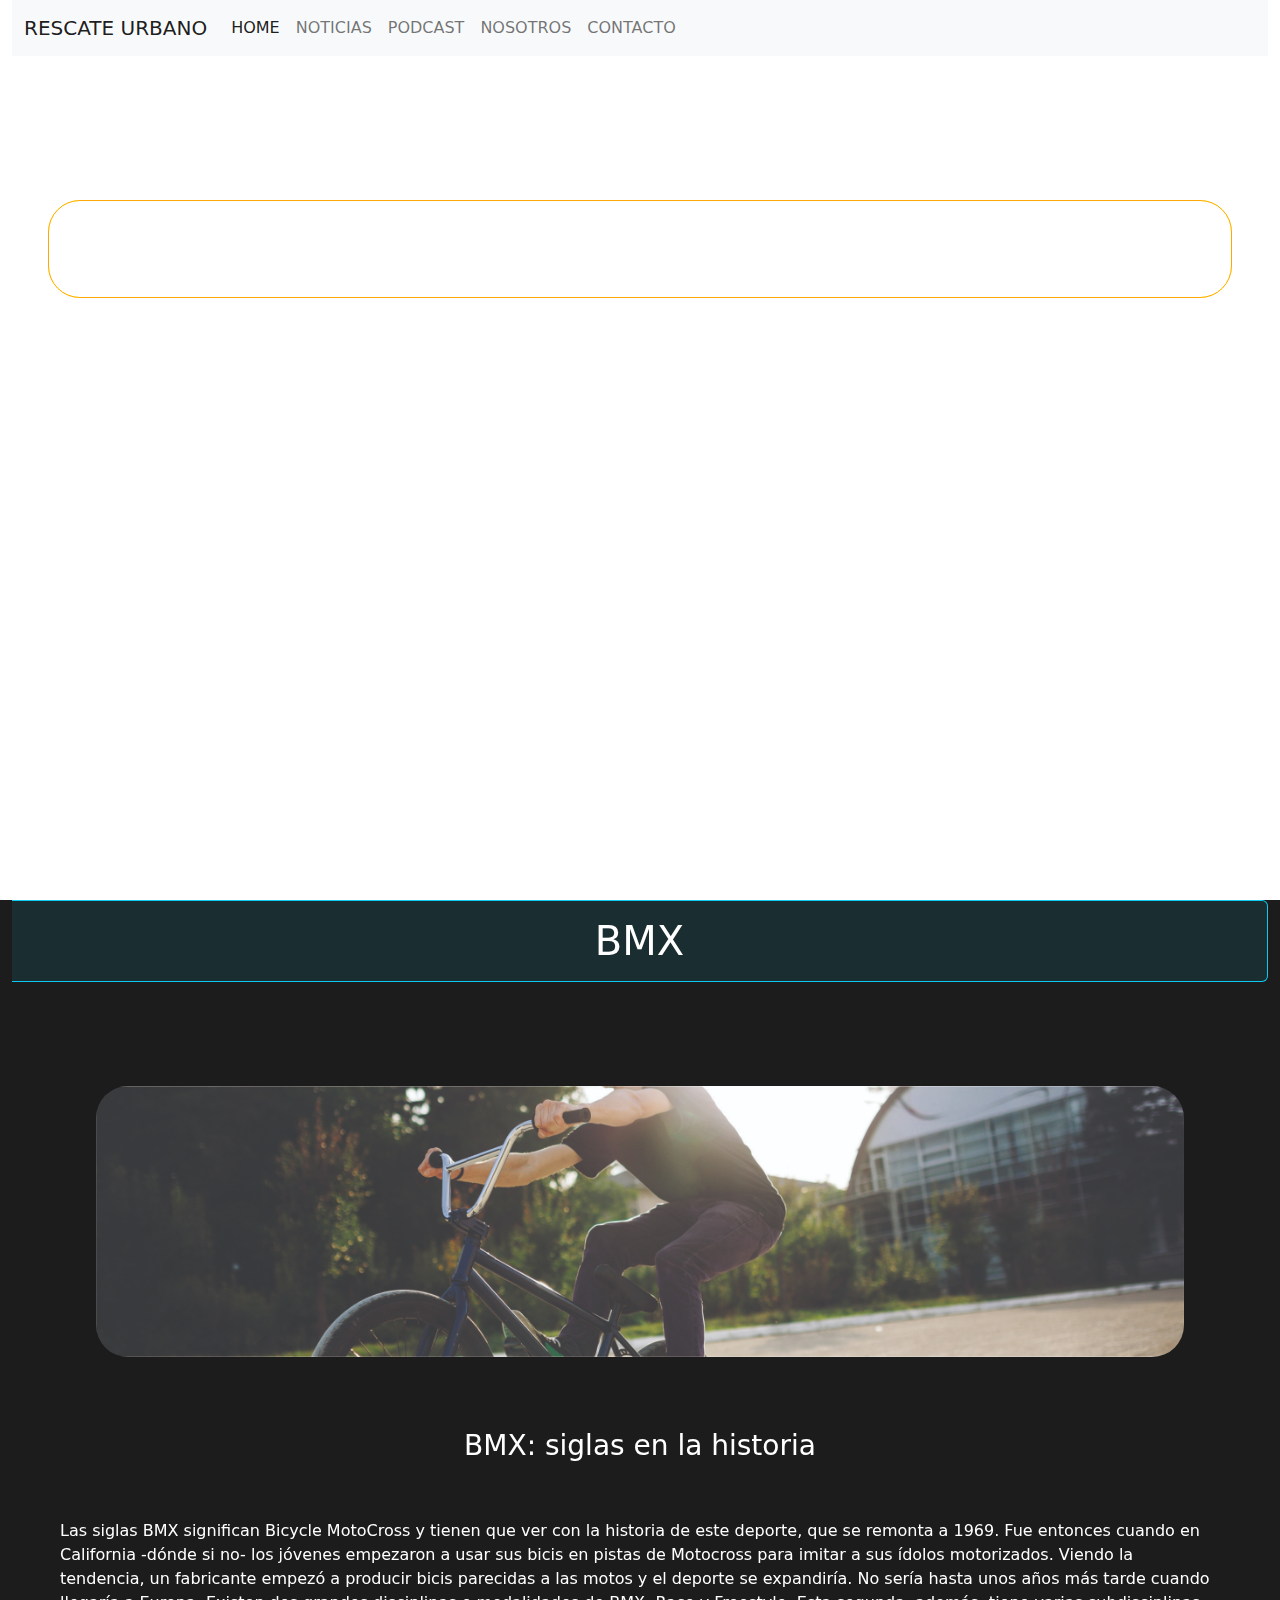
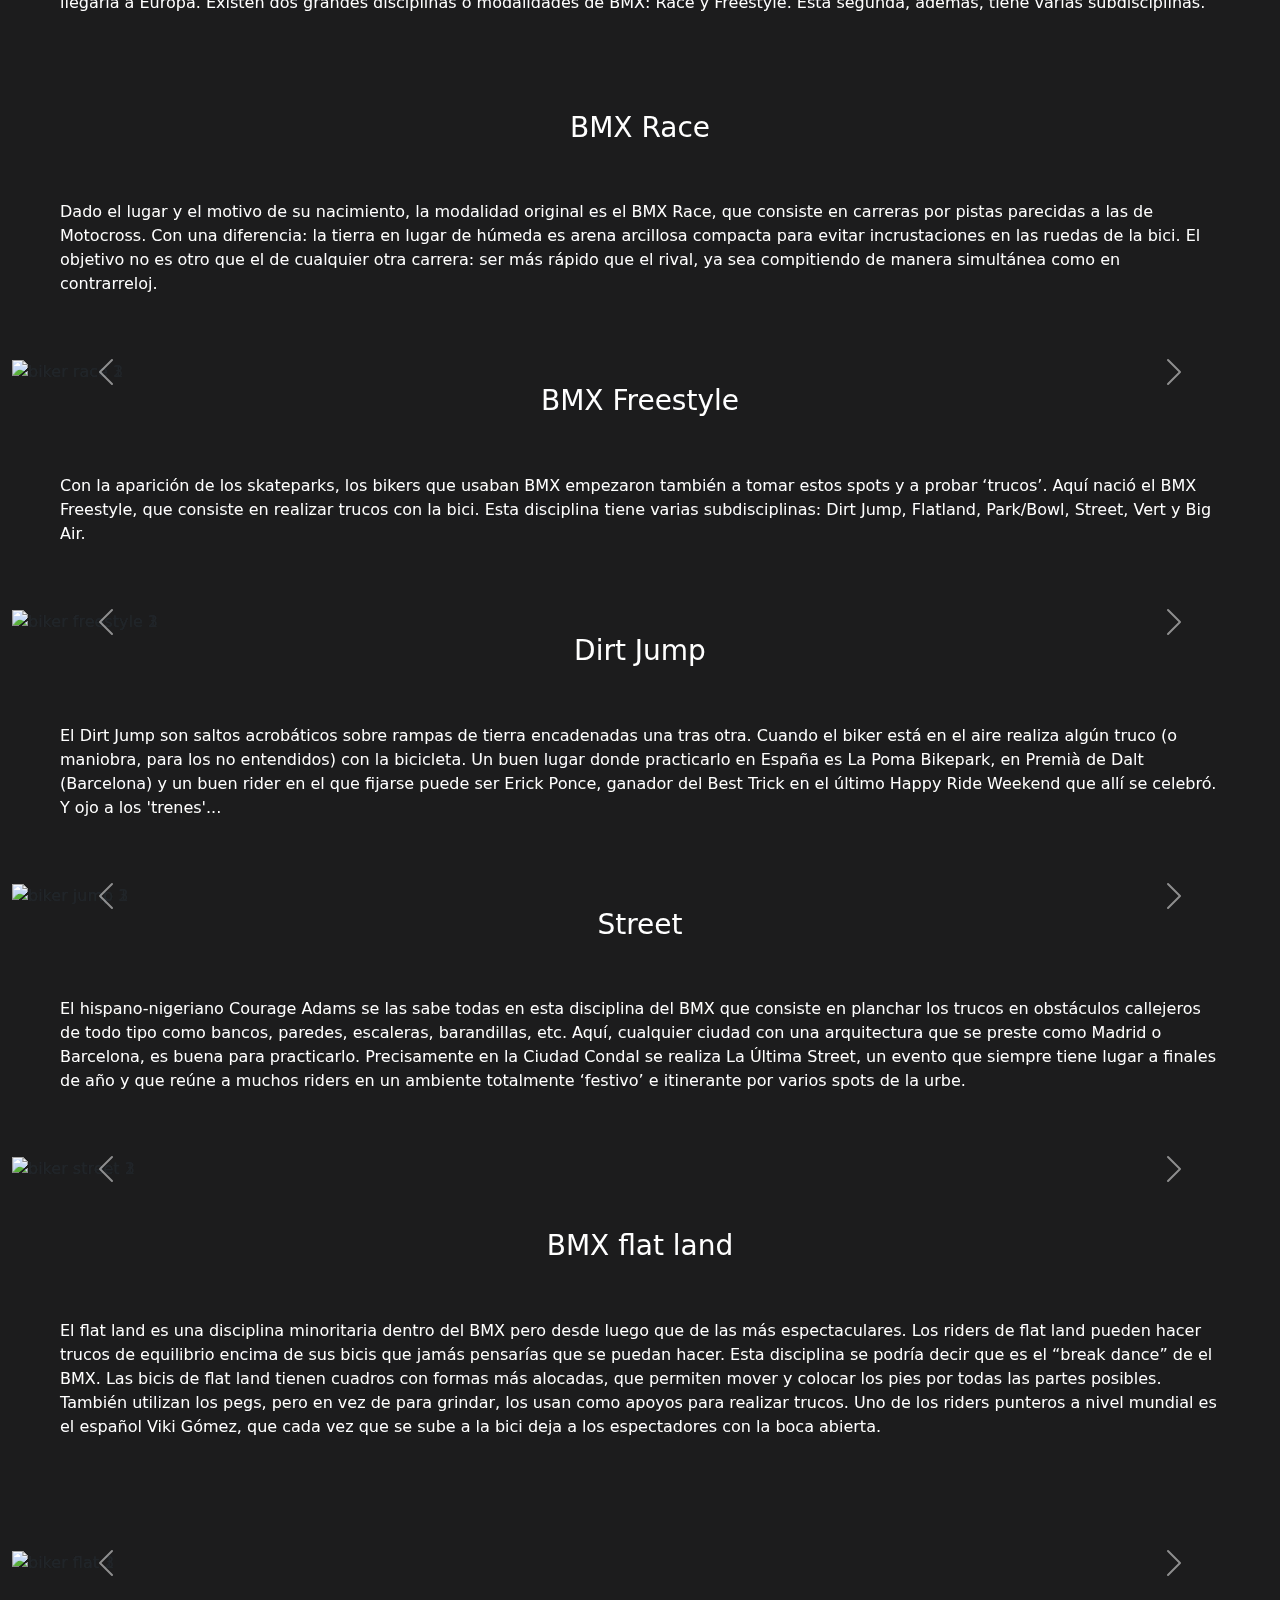
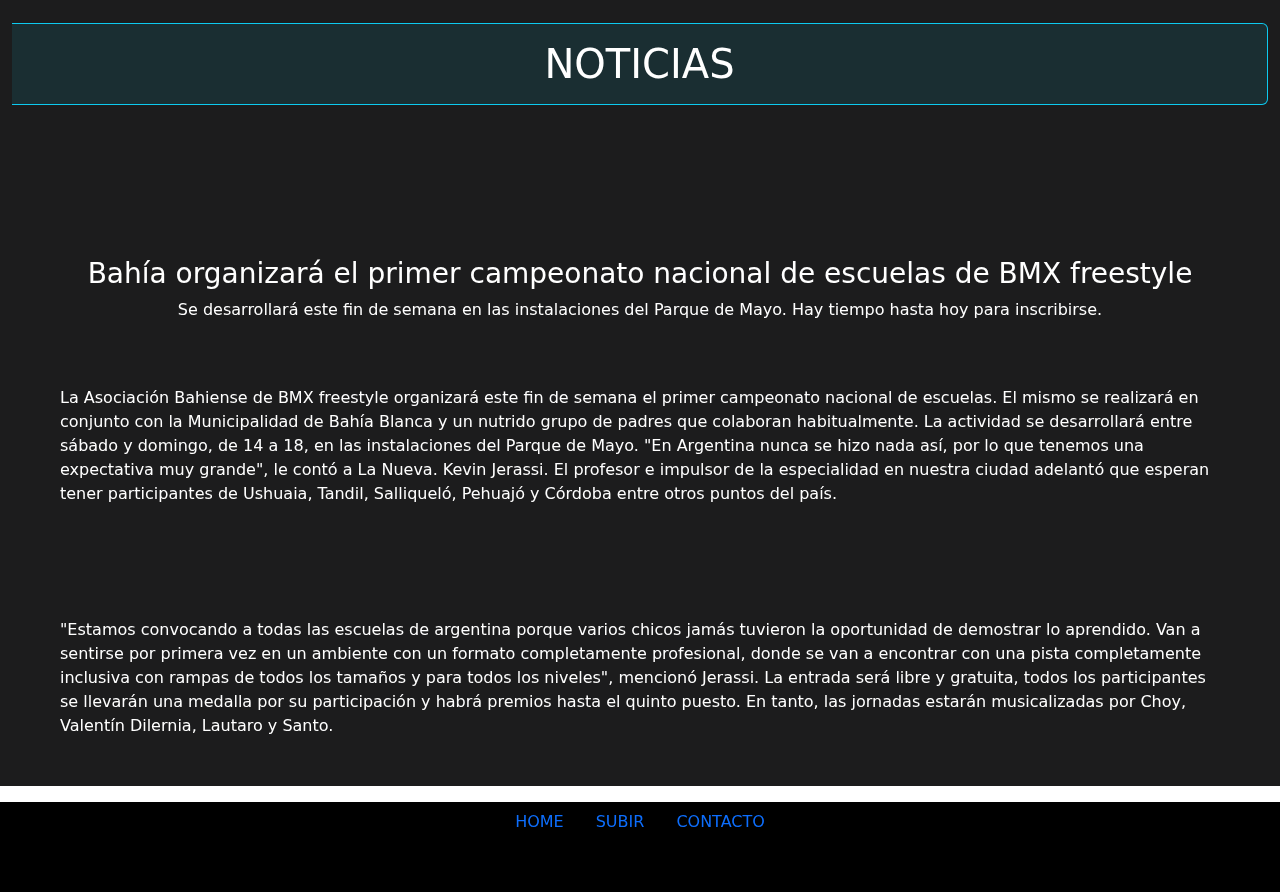
==== commit add79a61: "corregi nav" ====
--- a/paginas/bikers.html
+++ b/paginas/bikers.html
@@ -31,6 +31,11 @@
             </div>
           </nav>
 
+          <video muted autoplay loop>
+            <source src="../videos/Motivación SKATE _ SUPERHERO (online-video-cutter.com).mp4" type="video/mp4">
+          </video>
+          <div class="capa"></div>
+
           <section class="row mt-5">
 
             <div class="col 12 d-flex justify-content-center mt-5 p-5">
--- a/cssgrid/style.css
+++ b/cssgrid/style.css
@@ -44,14 +44,19 @@
     mix-blend-mode: overlay;
 }
 
+nav {
+    position: relative;
+    z-index: 2;
+}
+
 
 .nav {
-    background-color: gray;
+    background-color: black;
     height: 10vh;
 }
 
 .main {
-    background-image: url(../imagenes/papel\ textura.jpg);
+    background-color: #1c1c1d;
     height: auto;
 }
 main h1 {
